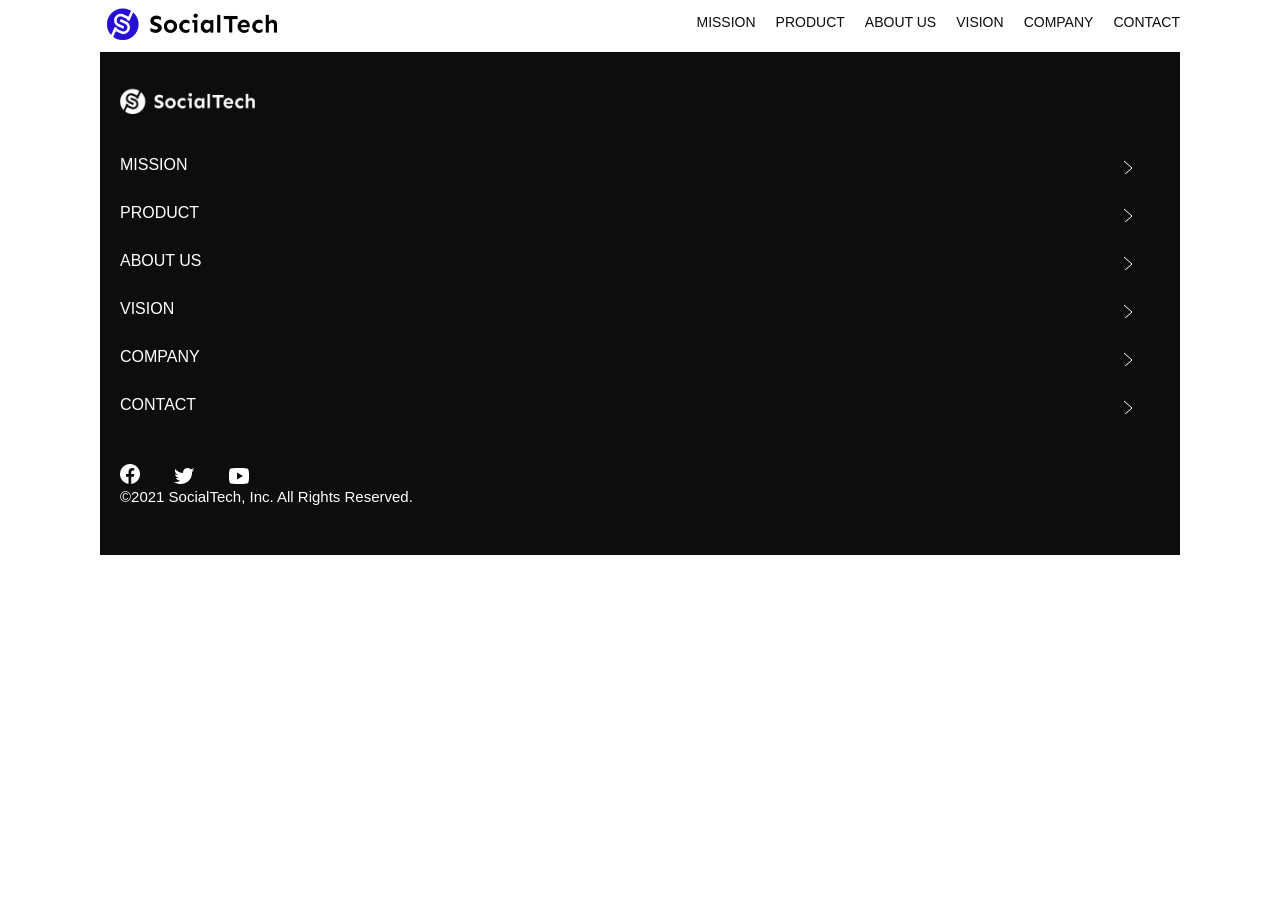
==== socialtech/mission.html @ 183f39e5 "socialtechフォルダを追加" ====
<!DOCTYPE html>
<html>
  <head>
    <title></title>
    <meta charset="utf-8">
    <meta name="description" content="">
    <meta name="viewport" content="width=device-width, initial-scale=1.0">
    <link rel="stylesheet" href="style.css">
  </head>

  <body>
    <!-- ヘッダー -->
    <header>
      <!-- ロゴ -->
      <a href="index.html" id="logo">
        <img src="images/logo.png" alt="トップページに戻る">
      </a>

      <!-- PC用ナビゲーション -->
      <nav id="nav-pc">
        <ul>
          <li><a href="mission.html">MISSION</a></li>
          <li><a href="product.html">PRODUCT</a></li>
          <li><a href="index.html#aboutus">ABOUT US</a></li>
          <li><a href="index.html#vision">VISION</a></li>
          <li><a href="index.html#company">COMPANY</a></li>
          <li><a href="index.html#contact">CONTACT</a></li>
        </ul>
      </nav>

      <!-- スマホ用メニューボタン -->
      <button id="menu-sp" onclick="document.getElementById('nav-sp').style.display = 'block'">
        <img src="images/button-menu.png" alt="ナビゲーションを開く">
      </button>

      <!-- スマホ用ナビゲーション -->
      <div id="nav-sp">
        <button id="close" onclick="document.getElementById('nav-sp').style.display = 'none'">
          <img src="images/button-close.png" alt="ナビゲーションを閉じる">
        </button>

        <nav>
          <ul>
            <li>
              <a id="logo-sp" href="index.html" onclick="document.getElementById('nav-sp').style.display = 'none'"><img src="images/logo-sp.png" alt="トップページに戻る"></a>
            </li>
            <li><a class="menu" href="mission.html" onclick="document.getElementById('nav-sp').style.display = 'none'">MISSION</a></li>
            <li><a class="menu" href="product.html" onclick="document.getElementById('nav-sp').style.display = 'none'">PRODUCT</a></li>
            <li><a class="menu" href="index.html#aboutus" onclick="document.getElementById('nav-sp').style.display = 'none'">ABOUT US</a></li>
            <li><a class="menu" href="index.html#vision" onclick="document.getElementById('nav-sp').style.display = 'none'">VISION</a></li>
            <li><a class="menu" href="index.html#company" onclick="document.getElementById('nav-sp').style.display = 'none'">COMPANY</a></li>
            <li><a class="menu" href="index.html#contact" onclick="document.getElementById('nav-sp').style.display = 'none'">CONTACT</a></li>
          </ul>
        </nav>
        <div id="sns">
          <a href="https://www.facebook.com/sejuku2013">
            <img src="images/button-facebook.png" alt="Facebookのリンク">
          </a>
          <a href="https://twitter.com/samuraijuku">
            <img src="images/button-twitter.png" alt="Twitterのリンク">
          </a>
          <a href="https://www.youtube.com/channel/UCCFOQO5aDK0xXam4cUQXT8g">
            <img src="images/button-youtube.png" alt="YouTubeのリンク">
          </a>
        </div>
      </div>
    </header>

    <main>
      <article>
      </article>
    </main>

    <footer>
      <div id="footer-logo">
        <img src="images/logo-sp.png" alt="SocialTech">
      </div>
      <div id="footer-link">
        <a href="mission.html">MISSION</a>
        <a href="product.html">PRODUCT</a>
        <a href="index.html#aboutus">ABOUT US</a>
        <a href="index.html#vision">VISION</a>
        <a href="index.html#company">COMPANY</a>
        <a href="index.html#contact">CONTACT</a>
      </div>
      <div id="sns-footer">
        <div class="sns-btns">
          <a href="https://www.facebook.com/sejuku2013"><img src="images/button-facebook.png" alt="Facebookのリンク"></a>
          <a href="https://twitter.com/samuraijuku"><img src="images/button-twitter.png" alt="Twitterのリンク"></a>
          <a href="https://www.youtube.com/channel/UCCFOQO5aDK0xXam4cUQXT8g"><img src="images/button-youtube.png" alt="YouTubeのリンク"></a>
        </div>
        <p id="copyright">&copy;2021 SocialTech, Inc. All Rights Reserved.</p>
      </div>
    </footer>

  </body>
</html>
---- socialtech/style.css ----
/* pc、スマホ共通スタイル */
* {
  box-sizing: border-box;
}

p {
  font-size: 15px;
}

body {
  font-family: "Source Sans Pro", "Hiragino Kaku Gothic ProN", Meiryo, Arial, sans-serif;
  max-width: 1080px;
  margin: 0 auto;
}

header {
  display: flex;
  justify-content: space-between;
}

/* ナビゲーションのレイアウト */
#nav-pc {
  font-size: 14px;
  }


  #nav-pc ul {
    display: flex;
    padding-left: 0;
  }

  #nav-pc li {
    list-style: none;
  }

  #nav-pc a {
    text-decoration: none;
    margin-left: 20px;
    color: #0d0d0d;
  }

  #nav-pc a:hover {
    text-decoration: underline;
  }
/* スマホ用ナビを非表示 */
  #nav-sp,
  #menu-sp {
    display: none;
  }


  #main-visual {
    position: relative;
    height: 400px;
  }

  #main-message {
    position: absolute; 
    top: 0;
    left: 0;
    background-color: #2710d5;
    color: #ffffff;
    border-radius:  0 0 476px 0;
    max-width: 620px;
    width: 100%;
    height: 100%;
    z-index: 11;
  }

#main-message > h1 {
  font-size: 60px;
  margin: 100px 0 0 50px; 
 }

#main-message > p {
  font-size: 28px;
  margin: 0 0 0 50px;
}

#main-visual > img {
  max-width: 620px;
  border-radius: 476px 0 0 0;
  position: absolute;
  top: 0;
  right: 0;
  z-index: 10;
}

/* 見出し */
h2 {
  margin-top: 40px;
}

h2::after {
  content: url("images/line.png");
  margin-left: 10px;
}

h3 {
  font-size: 27px;
}

/* ミッション */
#mission {
   margin: 80px auto 80px auto;
 }
 
#mission-flex {
  display: flex;
}

#mission-flex > div {
  width: 50%;
  margin: 20px;
  }

#misson-photo {
  width: 100%;
}

#s2dgs {
  margin-top: 50px;
  width: 100%;
}

/* プロダクト */
#product {
  background-color: #fafafa;
  margin: 80px 0;
  padding: 10px 40px 0px 40px;
}

/* 外枠 */
#product .product-flex {
  margin-top: 40px;
  display: flex;
}

/* 左のカラム */
#product-left {
  width: 50%;
  margin-right: 20px;
}

/* 右のカラム */
#product-right {
  width: 50%;
  margin: 80px 0 0 20px;
}

/* 画像+説明の枠 */
#product-left > div {
  position: relative;
  height: 480px;
  margin-right: 20px;
}

#product-right > div {
  position: relative;
  height: 480px;
  margin-left: 20px;
}

/* 画像 */
.product-photo {
  width: 100%;
}

/* 見出し、説明文 */
.product-explain {
  background-color: #ffffff;
  position: absolute;
  left: 0;
  bottom: 50px;
  margin: 0 40px;
  padding: 20px;
  box-shadow: 5px 5px 10px rgba(0, 0, 0, a0.5);
}

/* 説明文（英語） */
.product-explain > span {
  color: #2710d5;
  font-weight: bold;
  font-size: 16px;
  margin: 0;
  }

  /* 説明文（見出し） */
  .product-explain >h3 {
    margin: 5px 0;
  }

  /* 説明文 */
  .product-explain >p {
    font-size: 14px;
    margin: 0;
  }

  /* もっとみる */
  #product-more {
    text-align: center;
  }

  #product-more a {
    position: relative;
    bottom: -42px;
  }

  /* ABOUT US */
  #aboutus {
    margin: 80px auto;
  }

  /* 3つの組織文化と画像を入れる枠 */
#aboutus > div {
  display: flex;
}

/* 写真1 */
.culture-img {
  width: 50%;
  align-self: flex-start;
}

/* 写真２ */
.culture-img2 {
  margin-top: 50px;
  width: 100%;
}

/* 表 */
.culture-table {
  margin-right: 50px;
}

/* 表のセル */
.culture-num {
  font-size: 80px;
  color: #2710d5;
  padding: 0 20px 0 0;
}

.culture-table th {
  text-align: left;
  font-size: 28px;
  font-weight: bold;
}

.culture-en {
  color: #2710d5;
  font-size: 24px;
}

.culture-description {
  margin: 0;
}

/* ビジョン */
#vision {
  margin: 80px auto;
}

#vision > div {
  display: flex;
  justify-content: space-between;
  flex-wrap: wrap;
}

/*7つの行動指針の枠*/
 .vision-box {
   width: 300px;
   height: 300px;
   margin-bottom: 30px;
   position: relative;
  }

  .vision-box > img {
    width: 100%;
    position: relative;
    z-index: 30;
  }

  .vision-box > div {
    position: absolute;
    top: 0;
    left: 0;
    z-index: 31;
    margin-right: 20px;
  }

  .vision-box > div > h4 {
    color: #2710d5;
    font-size: 19px;
    margin-top: 80px;
  }

  .vision-box > div >h4::first-letter {
    font-size: 40px;
  }

  .vision-box > div > h5 {
    font-size: 20px;
    margin: 0;
  }

  .vision-box > div > p {
    margin-left: 10px;
  }
  
/* ビジョン */
#compny {
  margin: 80px auto;
}

#company-table {
  width: 100%;
}

.tableheader {
  text-align: left 20px;
  padding: 20px;
  border-bottom-color: #2710d5;
  border-bottom-width: 1px;
  border-bottom-style: solid;
  width: 100px;
}

.tableheader-first {
  border-top-color: #2710d5;
  border-top-width: 1px;
  border-top-style: solid;
}

.cell {
  padding: 30px;
  border-bottom-color: #ececec;
  border-bottom-width: 1px;
  border-bottom-style: solid;
}

.cell-first {
  border-top-color: #ececec;
  border-top-width: 1px;
  border-top-style: solid;
}

/* 地図 */
#company > iframe {
  width: 100%;
  height: 368px;
  margin-top: 40px;
}

/* お問い合わせ */
 #contact {
   margin: 80px auto 80px auto;
 }
 
 /* 外枠 */
 #contact > form > div {
   display: flex;
   flex-direction: row;
   flex-wrap: wrap;
   padding-bottom: 30px;
 }

/* 左列の見出し */
 .contact-heading {
   width: 240px;
   align-self: center;
 }
 /* 見出しのラベル */
 .contact-label {
   font-weight: bold;
 }
 /* 必須 */
 .contact-span {
   color: #ce2222;
   margin: 0 0 0 20px;
   font-weight: bold;
 }

/* テキストボックス */
 .contact-textbox {
   border-top: 0px;
   border-left: 0px;
   border-right: 0px;
   border-bottom-width: 1px;
   border-bottom-color: #707070;
   border-style: solid;
   background-color: #fafafa;
   width: 400px;
   height: 56px;
 }
 
 /* お問い合わせ内容のテキストエリア */
 .contact-textarea {
   border-top: 0px;
   border-left: 0px;
   border-right: 0px;
   border-bottom-width: 1px;
   border-bottom-color: #707070;
   background-color: #fafafa;
   width: 400px;
   height: 200px;
}

/* 個人情報取り扱い */
#contact dt {
  font-weight: bold;
}

#contact dd {
  margin-bottom: 16px;
}

#contact dd p {
  margin: 0;
}

#contact dd ul {
  padding-left: 0;
}

#contact dd li {
  margin-bottom: 0;
  list-style: none;
}

/* フッター */
footer {
  background-color: #0d0d0d;
  text-align: center;
  padding: 80px 80px 30px 80px;
}

#footer-logo {
  margin-bottom: 30px;
}

#footer-link {
  margin-bottom: 50px;
}

#footer-link > a {
  text-decoration: none;
  margin: 10px;
  color: #ffffff;
}

#footer-link > a:hover {
  text-decoration: underline;
}

#sns-footer {
  display: flex;
  justify-content: space-between;
}

#sns-footer a {
  margin-right: 30px;
}

#copyright {
  color: #ffffff;
  margin: 0;
}

/*====================
  スマートフォン用のスタイル
 =====================*/
 @media screen and (max-width: 767px) {
   /* PC用ナビゲーション非表示 */
   #nav-pc {
     display: none;
   }

 /* ハンバーガーメニュー */
 #menu-sp {
  display: block;
  background-color: transparent;
  float: right;
  padding: 0;
  border: none;
 }

/* スマホ用ナビゲーションの表示切替*/
/* 初期状態、レイアウトと非表示設定 */
 #nav-sp {
  background-color: #2710d5;
  position: fixed;
  left: 0;
  top: 0;
  width: 100%;
  height: 100%;
  display: none;
  z-index: 100;
 }

 /* ×ボタン */
   #close {
     position: absolute;
     top: 20px;
     right: 20px;
     background-color: transparent;
     border: none;
   }
 
   #nav-sp nav ul {
     padding-left: 0;
   }
 
   #nav-sp nav li {
     list-style: none;
   }
 
   /* ナビゲーションメニュー用ロゴ */
   #logo-sp {
     margin: 80px 0 30px 20px;
   } 

   /* ナビゲーションのリンクの装飾設定 */
  #nav-sp nav a {
    display: block;
    color: #ffffff;
  }
 
  #nav-sp nav a:hover {
     text-decoration: underline;
   }
 
   #nav-sp .menu {
     text-decoration: none;
     margin: 0 20px 0 20px;
     height: 44px;
     font-size: 16px;
     background-image: url("images/arrow.png");
     background-repeat: no-repeat;
     background-position: right top;
   }

   #sns {
    position: absolute;
    bottom: 20px;
    left: 20px;
  }

  #sns > a {
    margin-right: 30px;
  }
}

/* メインビジュアル */
#main-visual {
  position: relative;
  height: 470px;
}

#main-visual > div {
  text-align: center;
  height: 280px;
}

#main-visual h1 {
  font-size: 28px;
  margin: 90px 0 0 0;
}

#main-visual > div > p {
  margin: 0;
  font-size: 15px;
}

#main-visual > img {
  width: 100%;
  border-radius: 476px 0 0 0;
  top: auto;
  bottom: 0;
}

 /* 見出し */
 h2 {
  margin: 15px 0;
 }

 h3 {
  font-size: 24px;
  margin: 10px 0 0 0;
 }

/* ミッション */
#mission {
  margin: 20px 0;
  padding: 0 20px;
}

#mission-flex {
  flex-direction: column;
}

#mission-flex > div {
  width: 100%;
  margin: 0;
}

/* プロダクト */
#product {
  margin: 0;
  padding: 10px 20px 0 20px;
  }

  /* 外枠 */
#product .product-flex {
  flex-direction: column;
  margin-top: 0;
}

/* 左右のカラム　スマホでは縦並び */
#product-left,
#product-right {
  width: 100%;
  margin: 0;
  }

  /* 画像、説明の枠 */
#product-left,
#product-right > div {
height: auto;
margin: 0;
}

/* 説明文の枠 */
.product-explain {
  position: relative;
  margin: 0%;
}

.product-explain > h3 {
  margin: 10px 0;
  font-size: 24px;
}

  /* もっと見るボタン */
#product-more {
  text-align: left;
}

/* ABOUT US */
#aboutus {
  margin: 80px 20px;
}

#aboutus > div {
  flex-direction: column;
}

.culture-table th {
  font-size: 16px;
}

.culture-table {
  margin-right: 0;
  padding-right: 20px;
  order: 2;
}

.culture-img {
  width: 100%;
  order: 1;
}

.culture-img2 {
  margin-top: 0;
}

.culture-num {
  padding: 0;
}
.culture-description {
  margin: 0;
}

/* ビジョン */
#vision {
  margin: 80px 20px;
}

.vision-box > img {
  position: absolute;
  top: 0;
  left: 0;
}

.vision-box > div > h4 {
  margin: 60px 0 0 0;
}

/* 会社概要 */
#company {
  margin: 0 20px;
}

#company > h3 {
  margin-bottom: 20px;
}

.tableheader {
  width: 50px;
}

.cell {
  padding: 20px;
}

#company > iframe {
  height: 240px;
}




/* お問い合わせ */
#contact {
  margin: 80px 20px
}

#contact > h3 {
  margin-bottom: 20px;
}

#contact > form > div {
  flex-direction: column;
  margin-bottom: 20px;
}

.contact-heading {
  align-self: auto;
  margin-bottom: 20px;
}

.contact-textbox {
  min-width: 300px;
  width: 100%;
}

.contact-textarea {
  height: 150px;
  width: 100%;
}

.radiobutton {
  margin-bottom: 20px;
}

/* フッター */
footer {
  padding: 30px 20px 50px 20px;
  text-align: left;
}

#footer-link > a {
  margin: 0 20px 30px 0;
  display: block;
  background-image: url("images/arrow.png");
  background-repeat: no-repeat;
  background-position: right top;
}

#footer-link > a:hover {
  text-decoration: underline;
}

#sns-footer {
  flex-direction: column;
  justify-content: flex-start;
}

#copyriht {
  font-size: 12px;
  margin-top: 30px;
}
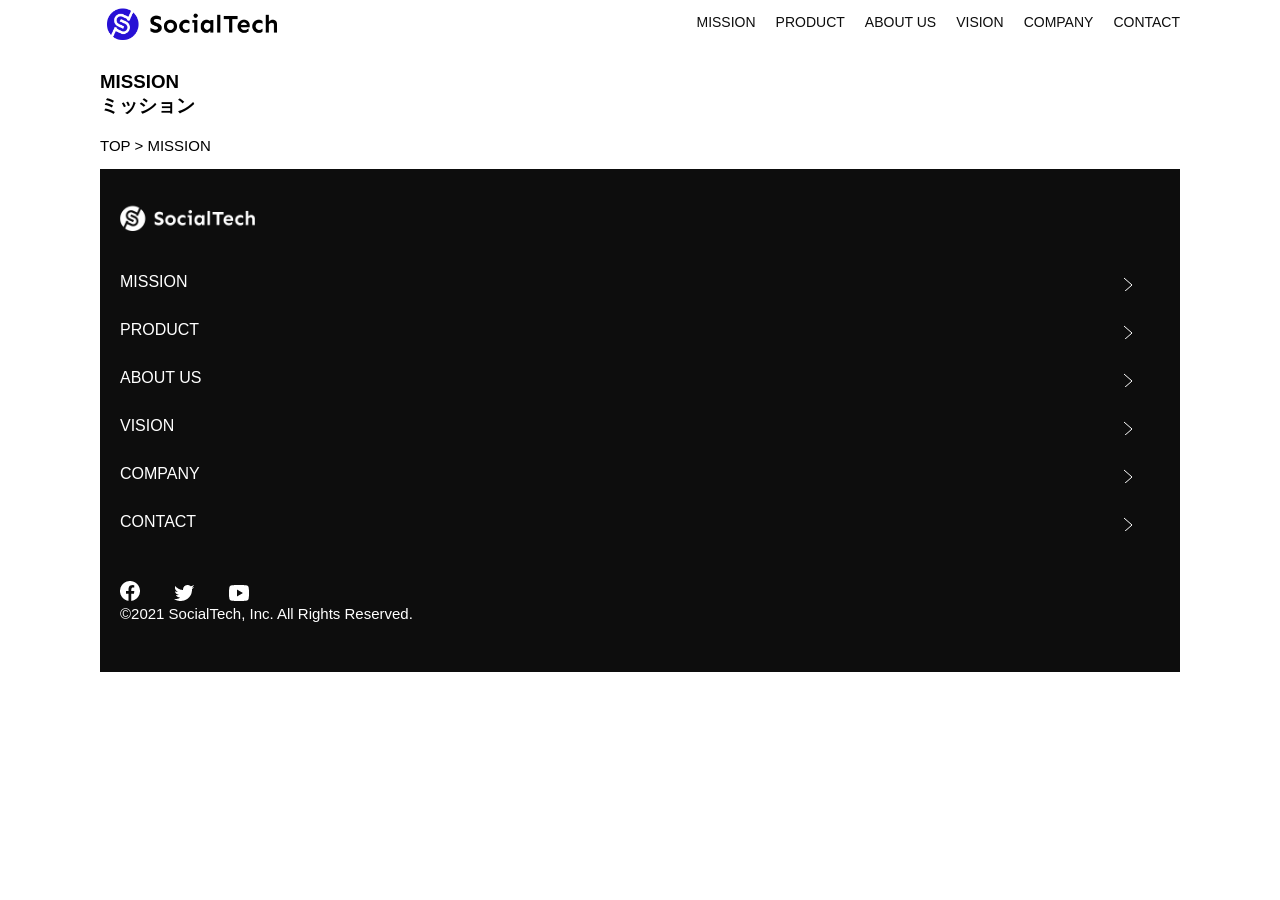
==== commit 397ddb0a: "ファイルを追加" ====
--- a/socialtech/mission.html
+++ b/socialtech/mission.html
@@ -1,22 +1,22 @@
 <!DOCTYPE html>
-<html>
+ <html>
   <head>
-    <title></title>
-    <meta charset="utf-8">
-    <meta name="description" content="">
-    <meta name="viewport" content="width=device-width, initial-scale=1.0">
+    <title>SocialTech - MISSION ミッション -</title>
+    <meta charset="UTF-8">
+    <meta name="description" content="SocialTechが目指す5つの目標（S2DGs）を紹介します">
+    <meta name="viewport" content="width=device-width, initial-scale-1">
     <link rel="stylesheet" href="style.css">
   </head>
 
   <body>
     <!-- ヘッダー -->
-    <header>
+     <header>
       <!-- ロゴ -->
-      <a href="index.html" id="logo">
+       <a href="index.html" id="logo">
         <img src="images/logo.png" alt="トップページに戻る">
-      </a>
+       </a>
 
-      <!-- PC用ナビゲーション -->
+       <!-- PC用ナビゲーション -->
       <nav id="nav-pc">
         <ul>
           <li><a href="mission.html">MISSION</a></li>
@@ -28,18 +28,18 @@
         </ul>
       </nav>
 
-      <!-- スマホ用メニューボタン -->
-      <button id="menu-sp" onclick="document.getElementById('nav-sp').style.display = 'block'">
-        <img src="images/button-menu.png" alt="ナビゲーションを開く">
-      </button>
-
-      <!-- スマホ用ナビゲーション -->
-      <div id="nav-sp">
-        <button id="close" onclick="document.getElementById('nav-sp').style.display = 'none'">
-          <img src="images/button-close.png" alt="ナビゲーションを閉じる">
+        <!-- スマホ用メニューボタン -->
+        <button id="menu-sp" onclick="document.getElementById('nav-sp').Style.display = 'block'">
+          <img src="images/button-menu.png" alt="ナビゲーションを開く">
         </button>
 
-        <nav>
+        <!-- スマホ用ナビゲーション -->
+         <div id="nav-sp">
+          <button id="close" onclick="document.getElementById('nav-sp').style.display = 'none'">
+            <img src="images/button-close.png" alt="ナビゲーションを閉じる">
+          </button>
+
+          <nav>
           <ul>
             <li>
               <a id="logo-sp" href="index.html" onclick="document.getElementById('nav-sp').style.display = 'none'"><img src="images/logo-sp.png" alt="トップページに戻る"></a>
@@ -52,26 +52,33 @@
             <li><a class="menu" href="index.html#contact" onclick="document.getElementById('nav-sp').style.display = 'none'">CONTACT</a></li>
           </ul>
         </nav>
-        <div id="sns">
-          <a href="https://www.facebook.com/sejuku2013">
-            <img src="images/button-facebook.png" alt="Facebookのリンク">
-          </a>
-          <a href="https://twitter.com/samuraijuku">
+          <div id="sns">
+            <a href="https://www.facebook.com/sejuku2013">
+            </a>
+            <a href="https://twitter.com/samuraijuku">
             <img src="images/button-twitter.png" alt="Twitterのリンク">
-          </a>
-          <a href="https://www.youtube.com/channel/UCCFOQO5aDK0xXam4cUQXT8g">
+            </a>
+            <a href="https://www.youtube.com/channel/UCCFOQO5aDK0xXam4cUQXT8g">
             <img src="images/button-youtube.png" alt="YouTubeのリンク">
-          </a>
-        </div>
-      </div>
-    </header>
+            </a>
+          </div>
+         </div>
+     </header>
 
-    <main>
+     <main>
       <article>
+        <section id="mission-main">
+           <div class="mission-main-inner">
+             <div id="mission-title">
+               <h1>MISSION<br><span>ミッション</span></h1>
+               <p>TOP > MISSION</p>
+             </div>
+           </div>
+         </section>
       </article>
-    </main>
+     </main>
 
-    <footer>
+     <footer>
       <div id="footer-logo">
         <img src="images/logo-sp.png" alt="SocialTech">
       </div>
@@ -91,7 +98,7 @@
         </div>
         <p id="copyright">&copy;2021 SocialTech, Inc. All Rights Reserved.</p>
       </div>
-    </footer>
+     </footer>
 
   </body>
-</html>+ </html>
--- a/socialtech/style.css
+++ b/socialtech/style.css
@@ -114,7 +114,7 @@
   margin: 20px;
   }
 
-#misson-photo {
+#mission-photo {
   width: 100%;
 }
 
@@ -623,7 +623,7 @@
   }
 
   /* 画像、説明の枠 */
-#product-left,
+#product-left > div ,
 #product-right > div {
 height: auto;
 margin: 0;
